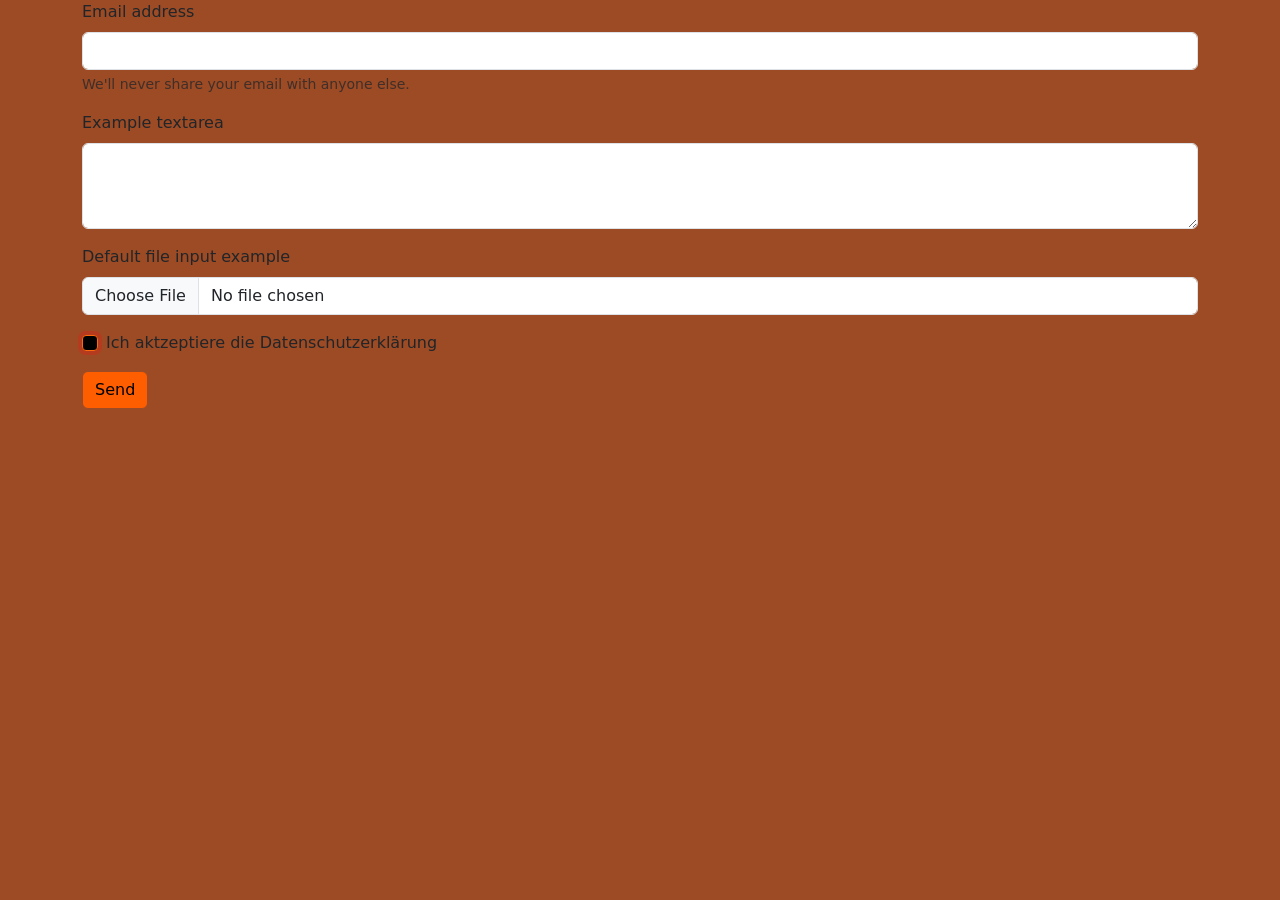
==== forms.html @ 72e7b225 "Add files via upload" ====
<!doctype html>
<html lang="en">

<head>
  <meta charset="utf-8">
  <meta name="viewport" content="width=device-width, initial-scale=1">
  <title>Die Antwoord</title>
  <link href="https://cdn.jsdelivr.net/npm/bootstrap@5.3.8/dist/css/bootstrap.min.css" rel="stylesheet"
    integrity="sha384-sRIl4kxILFvY47J16cr9ZwB07vP4J8+LH7qKQnuqkuIAvNWLzeN8tE5YBujZqJLB" crossorigin="anonymous">
   <link rel="icon" type="image/png" href="/C:\html_293_Project/favicon-96x96.png" sizes="96x96" />
<link rel="icon" type="image/svg+xml" href="/C:\html_293_Project/favicon.svg" />
<link rel="shortcut icon" href="/C:\html_293_Project/favicon.ico" />
<link rel="apple-touch-icon" sizes="180x180" href="/C:\html_293_Project/apple-touch-icon.png" />
<meta name="apple-mobile-web-app-title" content="die Antwoord" />
<link rel="manifest" href="/C:\html_293_Project/site.webmanifest" />
  </head>
  <link href="bootstrap.min.css" rel="stylesheet"
  integrity="sha384-sRIl4kxILFvY47J16cr9ZwB07vP4J8+LH7qKQnuqkuIAvNWLzeN8tE5YBujZqJLB" crossorigin="anonymous">
  <link href="style.css" rel="stylesheet">
  <div class="container">




<form>
  <div class="mb-3">
    <label for="exampleInputEmail1" class="form-label">Email address</label>
    <input type="email" class="form-control" id="exampleInputEmail1" aria-describedby="emailHelp">
    <div id="emailHelp" class="form-text">We'll never share your email with anyone else.</div>
  </div>
  <div class="mb-3">
  <label for="exampleFormControlTextarea1" class="form-label">Example textarea</label>
  <textarea class="form-control" id="exampleFormControlTextarea1" rows="3"></textarea>
</div>
<div class="mb-3">
  <label for="formFile" class="form-label">Default file input example</label>
  <input class="form-control" type="file" id="formFile">
</div>
  <div class="mb-3 form-check">
    <input type="checkbox" class="button form-check-input" id="exampleCheck1">
    <label class="form-check-label" for="exampleCheck1">Ich aktzeptiere die Datenschutzerklärung</label>
  </div>
  <button type="submit" class="btn nice-colour">Send</button>
</form>
---- style.css ----
:root {
    --ant-primary: #bc5117 !important;
    --ant-secondary: #ffd900 !important;
    --ant-background: #9c4b25 !important;
    --zef-orange: #FF5E00 !important;
    --gutter-black: #000000 !important;
    --bleach-white: #ffffff !important;
    --bubblegum-pink: #FF69B4 !important;
    --misty-aqua: #bcfdfdfd !important;
    --bs-nav-link-hover-color: #000000;
}

.nice-colour {
    color: var(--gutter-black);
    background-color: var(--zef-orange);
    border-color: var(--ant-background);
    border-style: groove;
}

.second-colour {  
    color: var(--gutter-black);
    background-color: var(--ant-primary);
    border-color: var(--ant-background);
}

.Caption {
    color: var(--gutter-black);
}

body {
    margin: 0;
    font-family: var(--bs-body-font-family);
    font-size: var(--bs-body-font-size);
    font-weight: var(--bs-body-font-weight);
    line-height: var(--bs-body-line-height);
    color: var(--bs-body-color);
    text-align: var(--bs-body-text-align);
    background-color: var(--ant-background);
    -webkit-text-size-adjust: 100%;
    -webkit-tap-highlight-color: transparent;
}
.rounded {
    border-radius: 4;
}

.text {
    background-color: #c15827;
    color:black;
    border-color: #e5672d;
}

.button:hover {
    background-color: var(--zef-orange);
    font-size: 2;
}

.tabelle {
    background-color: #c9bb6d;
    --bs-table-bg:transparent;
    --bs-table-border-color:transparent;
    
}

.termin {
    background-color: #847b49 !important;
    border-start-end-radius: var(--ant-background);
}

.News {
    transform: rotate(-10deg);
    border: solid;
    padding: 0.5em;
    border-radius: 6em;
    display: flex;
    justify-content: flex-end;
    width: 14em;
    background-color:#FF5E00;
}

.background1 {
    background-image: url(band.6.jpg);
    background-repeat: no-repeat;
    width: 100%;
    height:10em;
    background-size: cover;
    background-position: center;
    color: #ffffff;
}

.flex {
    display: flex;
    flex-wrap: nowrap;
    justify-content: space-between;
    flex-direction: row;
    align-content: center;
    align-items: center;
}

.flex1{
    display: flex;
    flex-wrap: nowrap;
    align-content: flex-start;
    justify-content: center;
    flex-direction: row-reverse
}

.flex2{
    display: flex;
    align-content: center;
    flex-direction: row;
    justify-content: space-between;
    flex-wrap: wrap;
}

.button {
    background-color: #000000 !important;
    border-color: #fd690d !important;
    border-color: #ff601c;
    outline: 0;
    box-shadow: 0 0 0 .25rem rgb(253 13 13 / 25%) !important;
}
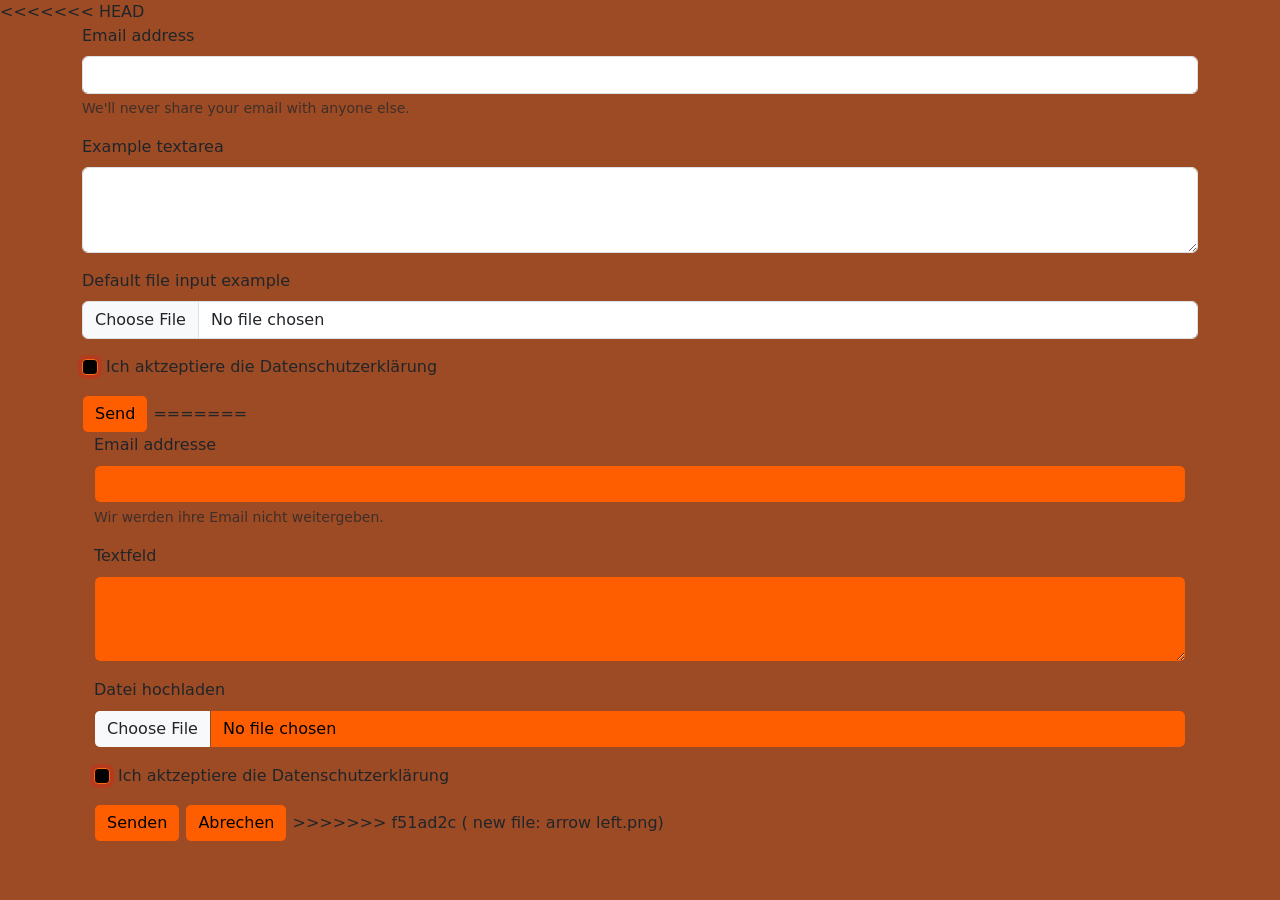
==== commit d314e0e8: "new file:   arrow left.png 	new file:   arrow right.png 	new file:   band.2.webp 	new file:   band.3" ====
--- a/forms.html
+++ b/forms.html
@@ -1,3 +1,4 @@
+<<<<<<< HEAD
 <!doctype html>
 <html lang="en">
 
@@ -41,4 +42,50 @@
     <label class="form-check-label" for="exampleCheck1">Ich aktzeptiere die Datenschutzerklärung</label>
   </div>
   <button type="submit" class="btn nice-colour">Send</button>
+=======
+<!doctype html>
+<html lang="en">
+
+<head>
+  <meta charset="utf-8">
+  <meta name="viewport" content="width=device-width, initial-scale=1">
+  <title>Die Antwoord</title>
+  <link href="https://cdn.jsdelivr.net/npm/bootstrap@5.3.8/dist/css/bootstrap.min.css" rel="stylesheet"
+    integrity="sha384-sRIl4kxILFvY47J16cr9ZwB07vP4J8+LH7qKQnuqkuIAvNWLzeN8tE5YBujZqJLB" crossorigin="anonymous">
+   <link rel="icon" type="image/png" href="/C:\html_293_Project/favicon-96x96.png" sizes="96x96" />
+<link rel="icon" type="image/svg+xml" href="/C:\html_293_Project/favicon.svg" />
+<link rel="shortcut icon" href="/C:\html_293_Project/favicon.ico" />
+<link rel="apple-touch-icon" sizes="180x180" href="/C:\html_293_Project/apple-touch-icon.png" />
+<meta name="apple-mobile-web-app-title" content="die Antwoord" />
+<link rel="manifest" href="/C:\html_293_Project/site.webmanifest" />
+  </head>
+  <link href="bootstrap.min.css" rel="stylesheet"
+  integrity="sha384-sRIl4kxILFvY47J16cr9ZwB07vP4J8+LH7qKQnuqkuIAvNWLzeN8tE5YBujZqJLB" crossorigin="anonymous">
+  <link href="style.css" rel="stylesheet">
+  <div class="container">
+
+
+
+
+<form>
+  <div class="mb-3">
+    <label for="exampleInputEmail1" class="form-label">Email addresse</label>
+    <input type="email" class="form-control nice-colour" id="exampleInputEmail1" aria-describedby="emailHelp">
+    <div id="emailHelp" class="form-text">Wir werden ihre Email nicht weitergeben.</div>
+  </div>
+  <div class="mb-3">
+  <label for="exampleFormControlTextarea1" class="form-label">Textfeld</label>
+  <textarea class="form-control nice-colour" id="exampleFormControlTextarea1" rows="3"></textarea>
+</div>
+<div class="mb-3">
+  <label for="formFile" class="form-label">Datei hochladen</label>
+  <input class="form-control nice-colour" type="file" id="formFile">
+</div>
+  <div class="mb-3 form-check">
+    <input type="checkbox" class="button form-check-input" id="exampleCheck1">
+    <label class="form-check-label" for="exampleCheck1">Ich aktzeptiere die Datenschutzerklärung</label>
+  </div>
+  <button type="submit" class="btn nice-colour">Senden</button>
+   <a class="btn nice-colour" href="index.html">Abrechen</a>
+>>>>>>> f51ad2c (	new file:   arrow left.png)
 </form>
--- a/style.css
+++ b/style.css
@@ -1,3 +1,4 @@
+HEAD
 :root {
     --ant-primary: #bc5117 !important;
     --ant-secondary: #ffd900 !important;
@@ -118,4 +119,116 @@
     border-color: #ff601c;
     outline: 0;
     box-shadow: 0 0 0 .25rem rgb(253 13 13 / 25%) !important;
+}
+:root {
+    --ant-primary: #bc5117 !important;
+    --ant-secondary: #ffd900 !important;
+    --ant-background: #9c4b25 !important;
+    --zef-orange: #FF5E00 !important;
+    --gutter-black: #000000 !important;
+    --bleach-white: #ffffff !important;
+    --bubblegum-pink: #FF69B4 !important;
+    --misty-aqua: #bcfdfdfd !important;
+    --bs-nav-link-hover-color: #000000;
+}
+
+.nice-colour {
+    color: var(--gutter-black) !important;
+    background-color: var(--zef-orange) !important;
+    border-color: var(--ant-background) !important;
+    border-style: groove;
+}
+
+.second-colour {  
+    color: var(--gutter-black);
+    background-color: var(--ant-primary);
+    border-color: var(--ant-background);
+}
+
+body {
+    margin: 0;
+    font-family: var(--bs-body-font-family);
+    font-size: var(--bs-body-font-size);
+    font-weight: var(--bs-body-font-weight);
+    line-height: var(--bs-body-line-height);
+    color: var(--bs-body-color);
+    text-align: var(--bs-body-text-align);
+    background-color: var(--ant-background);
+    -webkit-text-size-adjust: 100%;
+    -webkit-tap-highlight-color: transparent;
+}
+
+.rounded {
+    border-radius: 4;
+}
+
+.text {
+    background-color: #c15827;
+    color:black;
+    border-color: #e5672d;
+}
+
+.tabelle {
+    background-color: #c9bb6d;
+    --bs-table-bg:transparent;
+    --bs-table-border-color:transparent;
+    
+}
+
+.termin {
+    background-color: #847b49 !important;
+    border-start-end-radius: var(--ant-background);
+}
+
+.News {
+    transform: rotate(-10deg);
+    border: solid;
+    padding: 0.5em;
+    border-radius: 6em;
+    display: flex;
+    justify-content: flex-end;
+    width: 14em;
+    background-color:#FF5E00;
+}
+
+.background1 {
+    background-image: url(band.6.jpg);
+    background-repeat: no-repeat;
+    width: 100%;
+    height:10em;
+    background-size: cover;
+    background-position: center;
+    color: #ffffff;
+}
+
+.flex {
+    display: flex;
+    flex-wrap: nowrap;
+    justify-content: space-between;
+    flex-direction: row;
+    align-content: center;
+    align-items: center;
+}
+
+.flex2{
+    display: flex;
+    align-content: center;
+    flex-direction: row;
+    justify-content: space-between;
+    flex-wrap: wrap;
+}
+
+.button {
+    background-color: #000000 !important;
+    border-color: #fd690d !important;
+    border-color: #ff601c;
+    outline: 0;
+    box-shadow: 0 0 0 .25rem rgb(253 13 13 / 25%) !important;
+}
+
+.sticky-top {
+  position: -webkit-sticky;
+  position: sticky;
+  top: 0;
+  z-index: 1020;
 }
--- a/style.css
+++ b/style.css
@@ -1,3 +1,4 @@
+HEAD
 :root {
     --ant-primary: #bc5117 !important;
     --ant-secondary: #ffd900 !important;
@@ -118,4 +119,116 @@
     border-color: #ff601c;
     outline: 0;
     box-shadow: 0 0 0 .25rem rgb(253 13 13 / 25%) !important;
+}
+:root {
+    --ant-primary: #bc5117 !important;
+    --ant-secondary: #ffd900 !important;
+    --ant-background: #9c4b25 !important;
+    --zef-orange: #FF5E00 !important;
+    --gutter-black: #000000 !important;
+    --bleach-white: #ffffff !important;
+    --bubblegum-pink: #FF69B4 !important;
+    --misty-aqua: #bcfdfdfd !important;
+    --bs-nav-link-hover-color: #000000;
+}
+
+.nice-colour {
+    color: var(--gutter-black) !important;
+    background-color: var(--zef-orange) !important;
+    border-color: var(--ant-background) !important;
+    border-style: groove;
+}
+
+.second-colour {  
+    color: var(--gutter-black);
+    background-color: var(--ant-primary);
+    border-color: var(--ant-background);
+}
+
+body {
+    margin: 0;
+    font-family: var(--bs-body-font-family);
+    font-size: var(--bs-body-font-size);
+    font-weight: var(--bs-body-font-weight);
+    line-height: var(--bs-body-line-height);
+    color: var(--bs-body-color);
+    text-align: var(--bs-body-text-align);
+    background-color: var(--ant-background);
+    -webkit-text-size-adjust: 100%;
+    -webkit-tap-highlight-color: transparent;
+}
+
+.rounded {
+    border-radius: 4;
+}
+
+.text {
+    background-color: #c15827;
+    color:black;
+    border-color: #e5672d;
+}
+
+.tabelle {
+    background-color: #c9bb6d;
+    --bs-table-bg:transparent;
+    --bs-table-border-color:transparent;
+    
+}
+
+.termin {
+    background-color: #847b49 !important;
+    border-start-end-radius: var(--ant-background);
+}
+
+.News {
+    transform: rotate(-10deg);
+    border: solid;
+    padding: 0.5em;
+    border-radius: 6em;
+    display: flex;
+    justify-content: flex-end;
+    width: 14em;
+    background-color:#FF5E00;
+}
+
+.background1 {
+    background-image: url(band.6.jpg);
+    background-repeat: no-repeat;
+    width: 100%;
+    height:10em;
+    background-size: cover;
+    background-position: center;
+    color: #ffffff;
+}
+
+.flex {
+    display: flex;
+    flex-wrap: nowrap;
+    justify-content: space-between;
+    flex-direction: row;
+    align-content: center;
+    align-items: center;
+}
+
+.flex2{
+    display: flex;
+    align-content: center;
+    flex-direction: row;
+    justify-content: space-between;
+    flex-wrap: wrap;
+}
+
+.button {
+    background-color: #000000 !important;
+    border-color: #fd690d !important;
+    border-color: #ff601c;
+    outline: 0;
+    box-shadow: 0 0 0 .25rem rgb(253 13 13 / 25%) !important;
+}
+
+.sticky-top {
+  position: -webkit-sticky;
+  position: sticky;
+  top: 0;
+  z-index: 1020;
 }
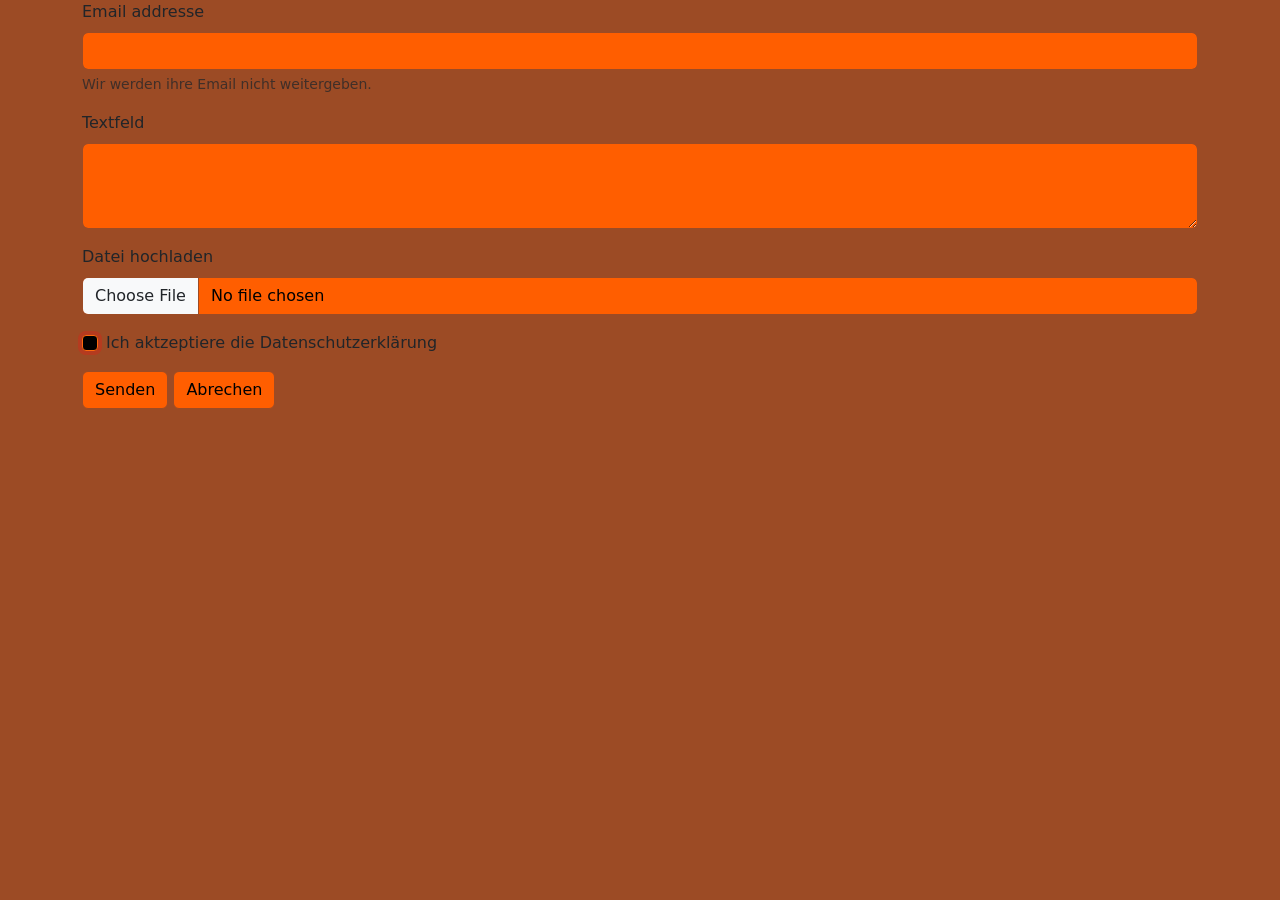
==== commit 3b6f618f: "commit" ====
--- a/forms.html
+++ b/forms.html
@@ -1,48 +1,3 @@
-<<<<<<< HEAD
-<!doctype html>
-<html lang="en">
-
-<head>
-  <meta charset="utf-8">
-  <meta name="viewport" content="width=device-width, initial-scale=1">
-  <title>Die Antwoord</title>
-  <link href="https://cdn.jsdelivr.net/npm/bootstrap@5.3.8/dist/css/bootstrap.min.css" rel="stylesheet"
-    integrity="sha384-sRIl4kxILFvY47J16cr9ZwB07vP4J8+LH7qKQnuqkuIAvNWLzeN8tE5YBujZqJLB" crossorigin="anonymous">
-   <link rel="icon" type="image/png" href="/C:\html_293_Project/favicon-96x96.png" sizes="96x96" />
-<link rel="icon" type="image/svg+xml" href="/C:\html_293_Project/favicon.svg" />
-<link rel="shortcut icon" href="/C:\html_293_Project/favicon.ico" />
-<link rel="apple-touch-icon" sizes="180x180" href="/C:\html_293_Project/apple-touch-icon.png" />
-<meta name="apple-mobile-web-app-title" content="die Antwoord" />
-<link rel="manifest" href="/C:\html_293_Project/site.webmanifest" />
-  </head>
-  <link href="bootstrap.min.css" rel="stylesheet"
-  integrity="sha384-sRIl4kxILFvY47J16cr9ZwB07vP4J8+LH7qKQnuqkuIAvNWLzeN8tE5YBujZqJLB" crossorigin="anonymous">
-  <link href="style.css" rel="stylesheet">
-  <div class="container">
-
-
-
-
-<form>
-  <div class="mb-3">
-    <label for="exampleInputEmail1" class="form-label">Email address</label>
-    <input type="email" class="form-control" id="exampleInputEmail1" aria-describedby="emailHelp">
-    <div id="emailHelp" class="form-text">We'll never share your email with anyone else.</div>
-  </div>
-  <div class="mb-3">
-  <label for="exampleFormControlTextarea1" class="form-label">Example textarea</label>
-  <textarea class="form-control" id="exampleFormControlTextarea1" rows="3"></textarea>
-</div>
-<div class="mb-3">
-  <label for="formFile" class="form-label">Default file input example</label>
-  <input class="form-control" type="file" id="formFile">
-</div>
-  <div class="mb-3 form-check">
-    <input type="checkbox" class="button form-check-input" id="exampleCheck1">
-    <label class="form-check-label" for="exampleCheck1">Ich aktzeptiere die Datenschutzerklärung</label>
-  </div>
-  <button type="submit" class="btn nice-colour">Send</button>
-=======
 <!doctype html>
 <html lang="en">
 
@@ -87,5 +42,4 @@
   </div>
   <button type="submit" class="btn nice-colour">Senden</button>
    <a class="btn nice-colour" href="index.html">Abrechen</a>
->>>>>>> f51ad2c (	new file:   arrow left.png)
 </form>
